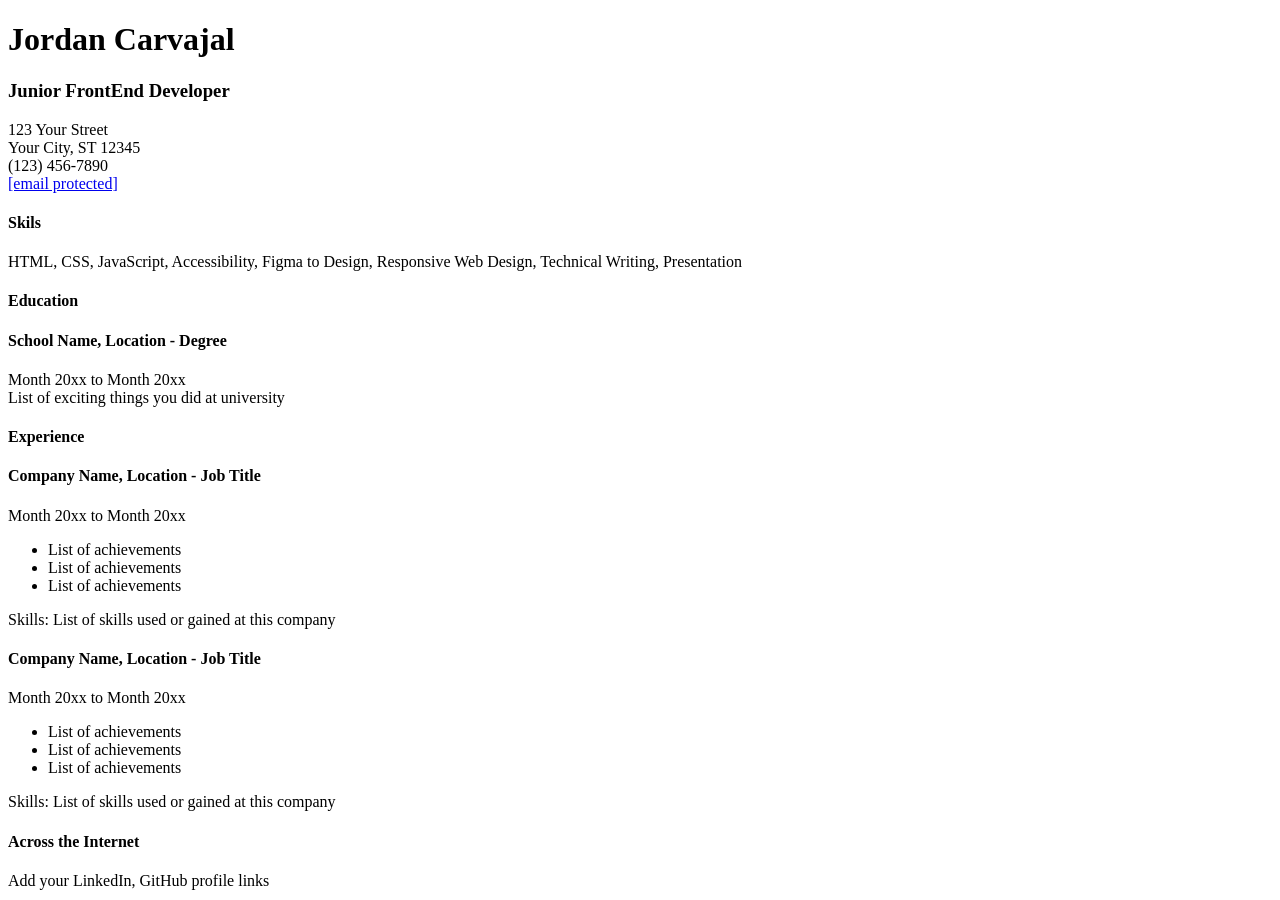
==== 1.0 CV de una sola página/Index.html @ 9f87e7a0 "first commit" ====
<!doctype html>
<html lang="es">

<head>
  <meta charset="UTF-8" />
  <meta name="viewport" content="width=device-width, initial-scale=1.0" />
  <title>Document</title>
</head>

<body>
  <header>
    <h1>Jordan Carvajal</h1>
    <h3>Junior FrontEnd Developer</h3>
    <p>
      123 Your Street <br />
      Your City, ST 12345 <br />
      (123) 456-7890<br />
      <a href="#">[email protected]</a>
    </p>
  </header>

  <main>
    <article>
      <h4>Skils</h4>
      <p>
        HTML, CSS, JavaScript, Accessibility, Figma to Design, Responsive Web
        Design, Technical Writing, Presentation
      </p>
    </article>

    <article>
      <h4>Education</h4>
      <p>
      <h4>School Name, Location - Degree</h4>
      Month 20xx to Month 20xx <br>
      List of exciting things you did at university
      </p>
    </article>

    <article>
      <h4>Experience</h4>
      <p>
      <h4>Company Name, Location - Job Title</h4>
      Month 20xx to Month 20xx
      <ul>
        <li>List of achievements</li>
        <li>List of achievements</li>
        <li>List of achievements</li>
      </ul>
      Skills: List of skills used or gained at this company
      </p>
      <p>
      <h4>Company Name, Location - Job Title</h4>
      Month 20xx to Month 20xx
      <ul>
        <li>List of achievements</li>
        <li>List of achievements</li>
        <li>List of achievements</li>
      </ul>
      Skills: List of skills used or gained at this company
      </p>
    </article>
  </main>
  <footer>
    <h4>Across the Internet</h4>
    Add your LinkedIn, GitHub profile links

  </footer>
</body>

</html>
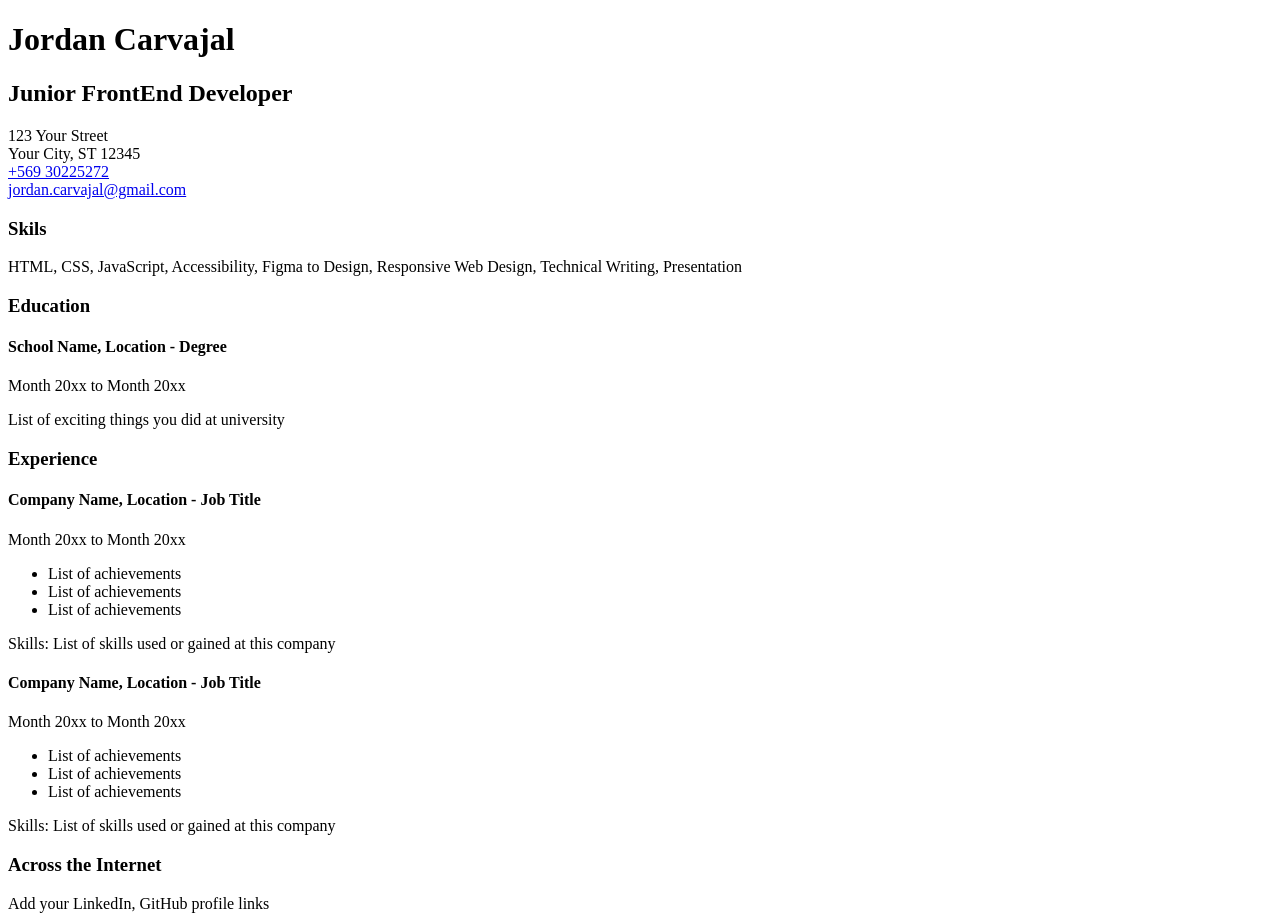
==== commit 99adf38f: "se arrglean varios errores de estructura y se agregan faltantes que son los meta og, icon, numero y " ====
--- a/1.0 CV de una sola página/Index.html
+++ b/1.0 CV de una sola página/Index.html
@@ -1,71 +1,85 @@
 <!doctype html>
 <html lang="es">
+  <head>
+    <meta charset="UTF-8" />
+    <!-- Meta NAME descripcion no visible de la web -->
+    <meta name="viewport" content="width=device-width, initial-scale=1.0" />
+    <meta
+      name="description"
+      content="Jordan Carvajal, desarrollador frontend junior"
+    />
+    <meta name="author" content="Jordan Carvajal" />
 
-<head>
-  <meta charset="UTF-8" />
-  <meta name="viewport" content="width=device-width, initial-scale=1.0" />
-  <title>Document</title>
-</head>
+    <!-- Meta OG para compartir redes sociales y previews -->
+    <meta property="og:title" content="Curriculum practica" />
+    <meta
+      property="og:description"
+      content="Currículum de desarrollador frontend junior"
+    />
+    <meta property="og:type" content="website" />
+    <meta property="og:url" content="https://github.com/JCarvajalLab" />
 
-<body>
-  <header>
-    <h1>Jordan Carvajal</h1>
-    <h3>Junior FrontEnd Developer</h3>
-    <p>
-      123 Your Street <br />
-      Your City, ST 12345 <br />
-      (123) 456-7890<br />
-      <a href="#">[email protected]</a>
-    </p>
-  </header>
+    <!-- Icono en la pestana del navegador -->
+    <link rel="icon" href="Assets/img/favicon.ico" />
 
-  <main>
-    <article>
-      <h4>Skils</h4>
+    <title>Curriculum</title>
+  </head>
+
+  <body>
+    <header>
+      <h1>Jordan Carvajal</h1>
+      <h2>Junior FrontEnd Developer</h2>
       <p>
-        HTML, CSS, JavaScript, Accessibility, Figma to Design, Responsive Web
-        Design, Technical Writing, Presentation
+        123 Your Street <br />
+        Your City, ST 12345 <br />
+        <a href="tel:+56930225272">+569 30225272</a><br />
+        <a href="mailto:jordan.carvajal@gmail.com">jordan.carvajal@gmail.com</a>
       </p>
-    </article>
+    </header>
+<!-- Se crean secciones para separar los temas y en experiencia se agrega un article para separar las diferentes experiencias -->
+    <main>
+      <section>
+        <h3>Skils</h3>
+        <p>
+          HTML, CSS, JavaScript, Accessibility, Figma to Design, Responsive Web
+          Design, Technical Writing, Presentation
+        </p>
+      </section>
 
-    <article>
-      <h4>Education</h4>
-      <p>
-      <h4>School Name, Location - Degree</h4>
-      Month 20xx to Month 20xx <br>
-      List of exciting things you did at university
-      </p>
-    </article>
-
-    <article>
-      <h4>Experience</h4>
-      <p>
-      <h4>Company Name, Location - Job Title</h4>
-      Month 20xx to Month 20xx
-      <ul>
-        <li>List of achievements</li>
-        <li>List of achievements</li>
-        <li>List of achievements</li>
-      </ul>
-      Skills: List of skills used or gained at this company
-      </p>
-      <p>
-      <h4>Company Name, Location - Job Title</h4>
-      Month 20xx to Month 20xx
-      <ul>
-        <li>List of achievements</li>
-        <li>List of achievements</li>
-        <li>List of achievements</li>
-      </ul>
-      Skills: List of skills used or gained at this company
-      </p>
-    </article>
-  </main>
-  <footer>
-    <h4>Across the Internet</h4>
-    Add your LinkedIn, GitHub profile links
-
-  </footer>
-</body>
-
-</html>+      <section>
+        <h3>Education</h3>
+        <h4>School Name, Location - Degree</h4>
+        <p>Month 20xx to Month 20xx</p>
+        <p>List of exciting things you did at university</p>
+      </section>
+<!-- Nota personal los <p> no pueden tener a dentro un h1,h2,etc... -->
+      <section>
+        <h3>Experience</h3>
+        <article>
+          <h4>Company Name, Location - Job Title</h4>
+          <p>Month 20xx to Month 20xx</p>
+          <ul>
+            <li>List of achievements</li>
+            <li>List of achievements</li>
+            <li>List of achievements</li>
+          </ul>
+          <p>Skills: List of skills used or gained at this company</p>
+        </article>
+        <article>
+          <h4>Company Name, Location - Job Title</h4>
+          <p>Month 20xx to Month 20xx</p>
+          <ul>
+            <li>List of achievements</li>
+            <li>List of achievements</li>
+            <li>List of achievements</li>
+          </ul>
+          <p>Skills: List of skills used or gained at this company</p>
+        </article>
+      </section>
+    </main>
+    <footer>
+      <h3>Across the Internet</h3>
+      Add your LinkedIn, GitHub profile links
+    </footer>
+  </body>
+</html>
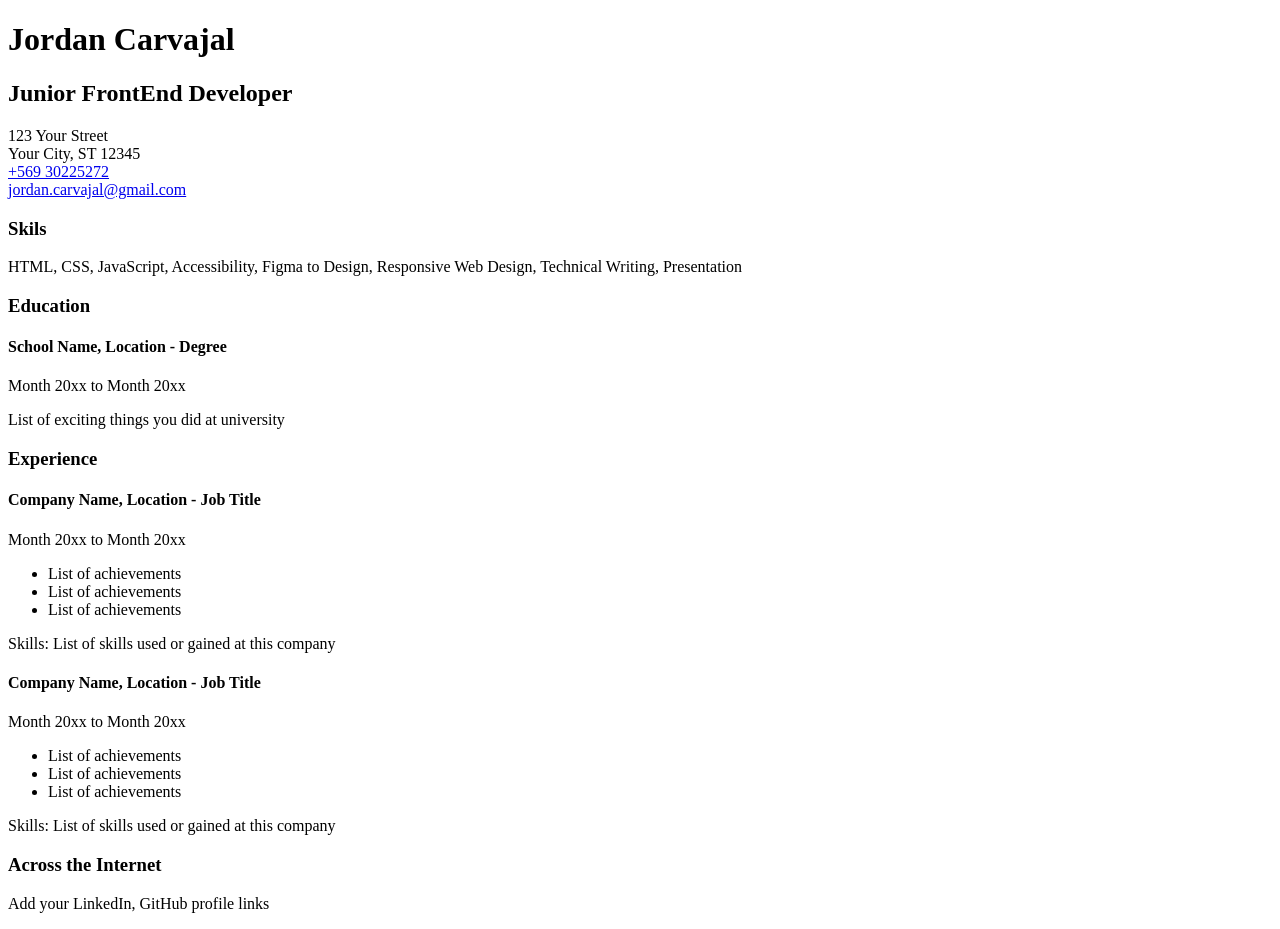
==== commit 83f9a2dc: "se actualiza" ====
--- a/1.0 CV de una sola página/Index.html
+++ b/1.0 CV de una sola página/Index.html
@@ -1,26 +1,20 @@
 <!doctype html>
 <html lang="es">
   <head>
-    <meta charset="UTF-8" />
+    <meta charset="UTF-8"/>
     <!-- Meta NAME descripcion no visible de la web -->
-    <meta name="viewport" content="width=device-width, initial-scale=1.0" />
-    <meta
-      name="description"
-      content="Jordan Carvajal, desarrollador frontend junior"
-    />
-    <meta name="author" content="Jordan Carvajal" />
+    <meta name="viewport" content="width=device-width, initial-scale=1.0"/>
+    <meta name="description" content="Jordan Carvajal, desarrollador frontend junior"/>
+    <meta name="author" content="Jordan Carvajal"/>
 
     <!-- Meta OG para compartir redes sociales y previews -->
-    <meta property="og:title" content="Curriculum practica" />
-    <meta
-      property="og:description"
-      content="Currículum de desarrollador frontend junior"
-    />
-    <meta property="og:type" content="website" />
-    <meta property="og:url" content="https://github.com/JCarvajalLab" />
+    <meta property="og:title" content="Curriculum practica"/>
+    <meta property="og:description" content="Currículum de desarrollador frontend junior"/>
+    <meta property="og:type" content="website"/>
+    <meta property="og:url" content="https://github.com/JCarvajalLab"/>
 
     <!-- Icono en la pestana del navegador -->
-    <link rel="icon" href="Assets/img/favicon.ico" />
+    <link rel="icon" href="Assets/img/favicon.ico"/>
 
     <title>Curriculum</title>
   </head>
@@ -32,11 +26,12 @@
       <p>
         123 Your Street <br />
         Your City, ST 12345 <br />
-        <a href="tel:+56930225272">+569 30225272</a><br />
+        <!-- Se agregan enlaces funcionales, pero no reales -->
+        <a href="tel:+56930225272">+569 30225272</a><br/>
         <a href="mailto:jordan.carvajal@gmail.com">jordan.carvajal@gmail.com</a>
       </p>
     </header>
-<!-- Se crean secciones para separar los temas y en experiencia se agrega un article para separar las diferentes experiencias -->
+    <!-- Se crean secciones para separar los temas y en experiencia se agrega un article para separar las diferentes experiencias -->
     <main>
       <section>
         <h3>Skils</h3>
@@ -52,7 +47,7 @@
         <p>Month 20xx to Month 20xx</p>
         <p>List of exciting things you did at university</p>
       </section>
-<!-- Nota personal los <p> no pueden tener a dentro un h1,h2,etc... -->
+      <!-- Nota personal los <p> no pueden tener a dentro un h1,h2,etc... -->
       <section>
         <h3>Experience</h3>
         <article>
@@ -79,7 +74,7 @@
     </main>
     <footer>
       <h3>Across the Internet</h3>
-      Add your LinkedIn, GitHub profile links
+      <p>Add your LinkedIn, GitHub profile links</p>
     </footer>
   </body>
 </html>
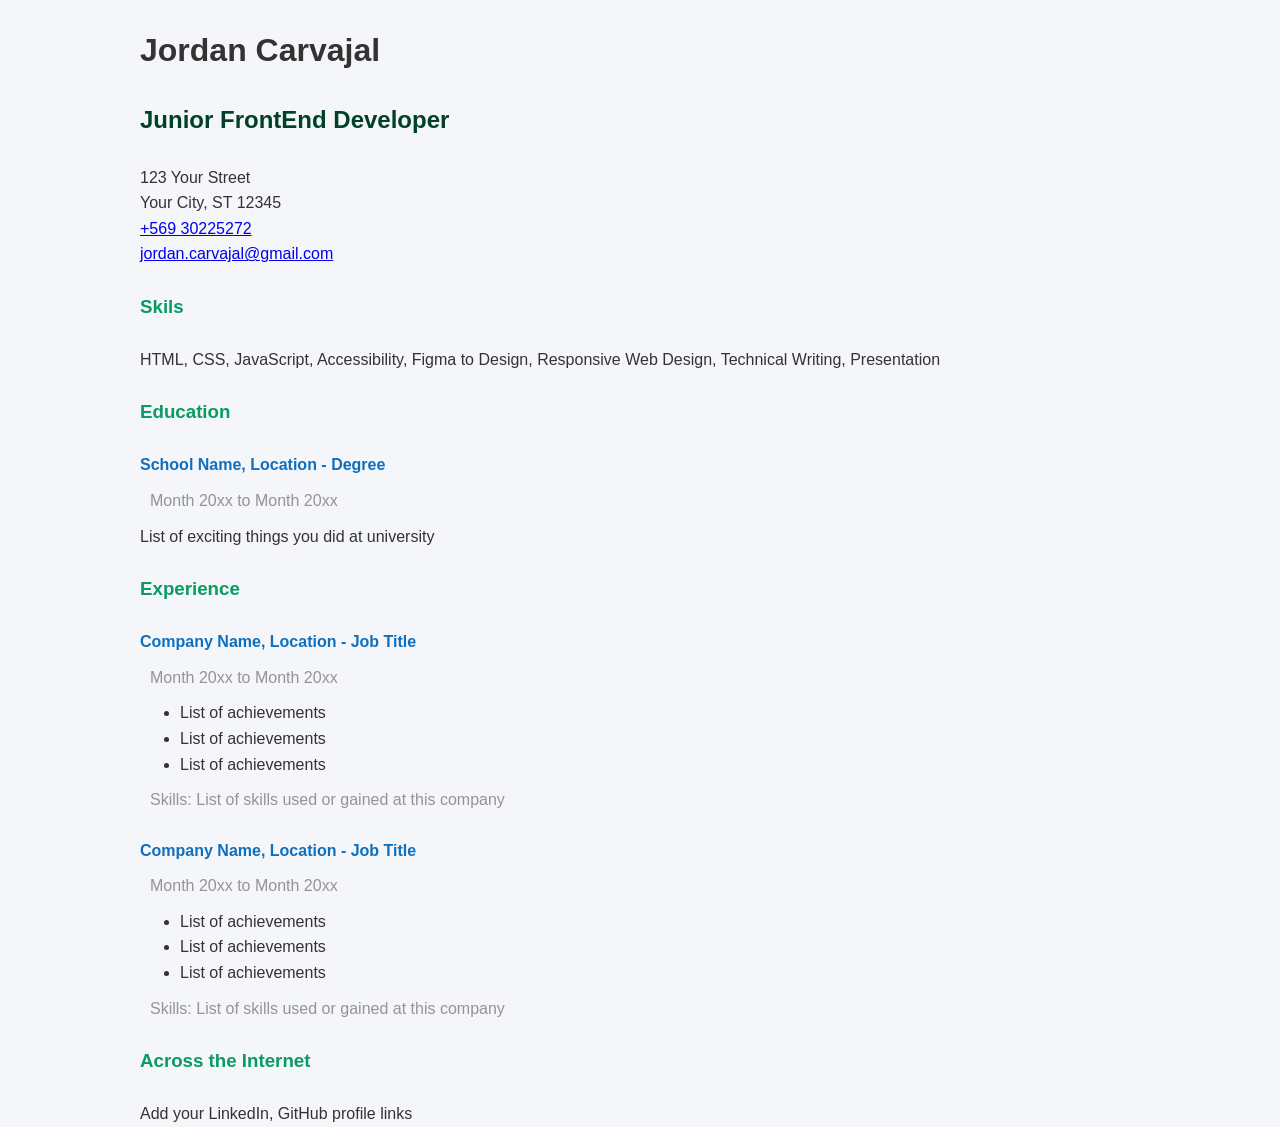
==== commit a9de43c9: "se agregan a ambas paginas la pauta, en el cv se agrega css para que se vea igual al del ejemplo" ====
--- a/1.0 CV de una sola página/Index.html
+++ b/1.0 CV de una sola página/Index.html
@@ -1,80 +1,93 @@
 <!doctype html>
 <html lang="es">
   <head>
-    <meta charset="UTF-8"/>
+    <meta charset="UTF-8" />
     <!-- Meta NAME descripcion no visible de la web -->
-    <meta name="viewport" content="width=device-width, initial-scale=1.0"/>
-    <meta name="description" content="Jordan Carvajal, desarrollador frontend junior"/>
-    <meta name="author" content="Jordan Carvajal"/>
+    <meta name="viewport" content="width=device-width, initial-scale=1.0" />
+    <meta
+      name="description"
+      content="Jordan Carvajal, desarrollador frontend junior"
+    />
+    <meta name="author" content="Jordan Carvajal" />
 
     <!-- Meta OG para compartir redes sociales y previews -->
-    <meta property="og:title" content="Curriculum practica"/>
-    <meta property="og:description" content="Currículum de desarrollador frontend junior"/>
-    <meta property="og:type" content="website"/>
-    <meta property="og:url" content="https://github.com/JCarvajalLab"/>
+    <meta property="og:title" content="Curriculum practica" />
+    <meta
+      property="og:description"
+      content="Currículum de desarrollador frontend junior"
+    />
+    <meta property="og:type" content="website" />
+    <meta property="og:url" content="https://github.com/JCarvajalLab" />
 
     <!-- Icono en la pestana del navegador -->
-    <link rel="icon" href="Assets/img/favicon.ico"/>
+    <link rel="icon" href="Assets/img/favicon.ico" />
+    <!-- Style -->
+    <link rel="stylesheet" href="Assets/css/style.css" />
 
     <title>Curriculum</title>
   </head>
 
   <body>
-    <header>
-      <h1>Jordan Carvajal</h1>
-      <h2>Junior FrontEnd Developer</h2>
-      <p>
-        123 Your Street <br />
-        Your City, ST 12345 <br />
-        <!-- Se agregan enlaces funcionales, pero no reales -->
-        <a href="tel:+56930225272">+569 30225272</a><br/>
-        <a href="mailto:jordan.carvajal@gmail.com">jordan.carvajal@gmail.com</a>
-      </p>
-    </header>
-    <!-- Se crean secciones para separar los temas y en experiencia se agrega un article para separar las diferentes experiencias -->
-    <main>
-      <section>
-        <h3>Skils</h3>
-        <p>
-          HTML, CSS, JavaScript, Accessibility, Figma to Design, Responsive Web
-          Design, Technical Writing, Presentation
+    <div class="container">
+      <header>
+        <h1>Jordan Carvajal</h1>
+        <h2>Junior FrontEnd Developer</h2>
+        <p id="addres">
+          123 Your Street <br />
+          Your City, ST 12345 <br />
+          <!-- Se agregan enlaces funcionales, pero no reales -->
+          <a href="tel:+56930225272">+569 30225272</a><br />
+          <a href="mailto:jordan.carvajal@gmail.com"
+            >jordan.carvajal@gmail.com</a
+          >
         </p>
-      </section>
+      </header>
+      <!-- Se crean secciones para separar los temas y en experiencia se agrega un article para separar las diferentes experiencias -->
+      <main>
+        <section>
+          <h3>Skils</h3>
+          <p>
+            HTML, CSS, JavaScript, Accessibility, Figma to Design, Responsive
+            Web Design, Technical Writing, Presentation
+          </p>
+        </section>
 
-      <section>
-        <h3>Education</h3>
-        <h4>School Name, Location - Degree</h4>
-        <p>Month 20xx to Month 20xx</p>
-        <p>List of exciting things you did at university</p>
-      </section>
-      <!-- Nota personal los <p> no pueden tener a dentro un h1,h2,etc... -->
-      <section>
-        <h3>Experience</h3>
-        <article>
-          <h4>Company Name, Location - Job Title</h4>
-          <p>Month 20xx to Month 20xx</p>
-          <ul>
-            <li>List of achievements</li>
-            <li>List of achievements</li>
-            <li>List of achievements</li>
-          </ul>
-          <p>Skills: List of skills used or gained at this company</p>
-        </article>
-        <article>
-          <h4>Company Name, Location - Job Title</h4>
-          <p>Month 20xx to Month 20xx</p>
-          <ul>
-            <li>List of achievements</li>
-            <li>List of achievements</li>
-            <li>List of achievements</li>
-          </ul>
-          <p>Skills: List of skills used or gained at this company</p>
-        </article>
-      </section>
-    </main>
-    <footer>
-      <h3>Across the Internet</h3>
-      <p>Add your LinkedIn, GitHub profile links</p>
-    </footer>
+        <section>
+          <h3>Education</h3>
+          <h4>School Name, Location - Degree</h4>
+          <p id="date">Month 20xx to Month 20xx</p>
+          <p>List of exciting things you did at university</p>
+        </section>
+        <!-- Nota personal los <p> no pueden tener a dentro un h1,h2,etc... -->
+        <section>
+          <h3>Experience</h3>
+          <article>
+            <h4>Company Name, Location - Job Title</h4>
+            <p id="date">Month 20xx to Month 20xx</p>
+            <ul>
+              <li>List of achievements</li>
+              <li>List of achievements</li>
+              <li>List of achievements</li>
+            </ul>
+            <p id="skills">Skills: List of skills used or gained at this company</p>
+          </article>
+          <article>
+            <h4>Company Name, Location - Job Title</h4>
+            <p id="date">Month 20xx to Month 20xx</p>
+            <ul>
+              <li>List of achievements</li>
+              <li>List of achievements</li>
+              <li>List of achievements</li>
+            </ul>
+            <p id="skills">Skills: List of skills used or gained at this company</p>
+          </article>
+        </section>
+      </main>
+      <!-- se le agrega al <p> -->
+      <footer>
+        <h3>Across the Internet</h3>
+        <p>Add your LinkedIn, GitHub profile links</p>
+      </footer>
+    </div>
   </body>
 </html>
--- a/1.0 CV de una sola página/Assets/css/style.css
+++ b/1.0 CV de una sola página/Assets/css/style.css
@@ -0,0 +1,45 @@
+* {
+  margin: 0;
+}
+
+body {
+  font-family: Arial, Helvetica, sans-serif;
+  background-color: #f4f6f9;
+  color: #333;
+  line-height: 1.6;
+}
+
+.container {
+  width: 90%;
+  max-width: 1000px;
+  margin: 0 auto;
+}
+
+#addres {
+  margin-top: 25px;
+  margin-bottom: 25px;
+}
+#date, #skills{
+  color: #949494;
+  margin: 10px;
+}
+
+h1 {
+  color: #333;
+  margin-top: 25px;
+  margin-bottom: 5px;
+}
+h2 {
+  color: #004128;
+  margin-top: 25px;
+  margin-bottom: 25px;
+}
+h3 {
+  color: #099b63;
+  margin-top: 25px;
+  margin-bottom: 25px;
+}
+h4 {
+  color: #0f6fbe;
+  margin-top: 25px;
+}
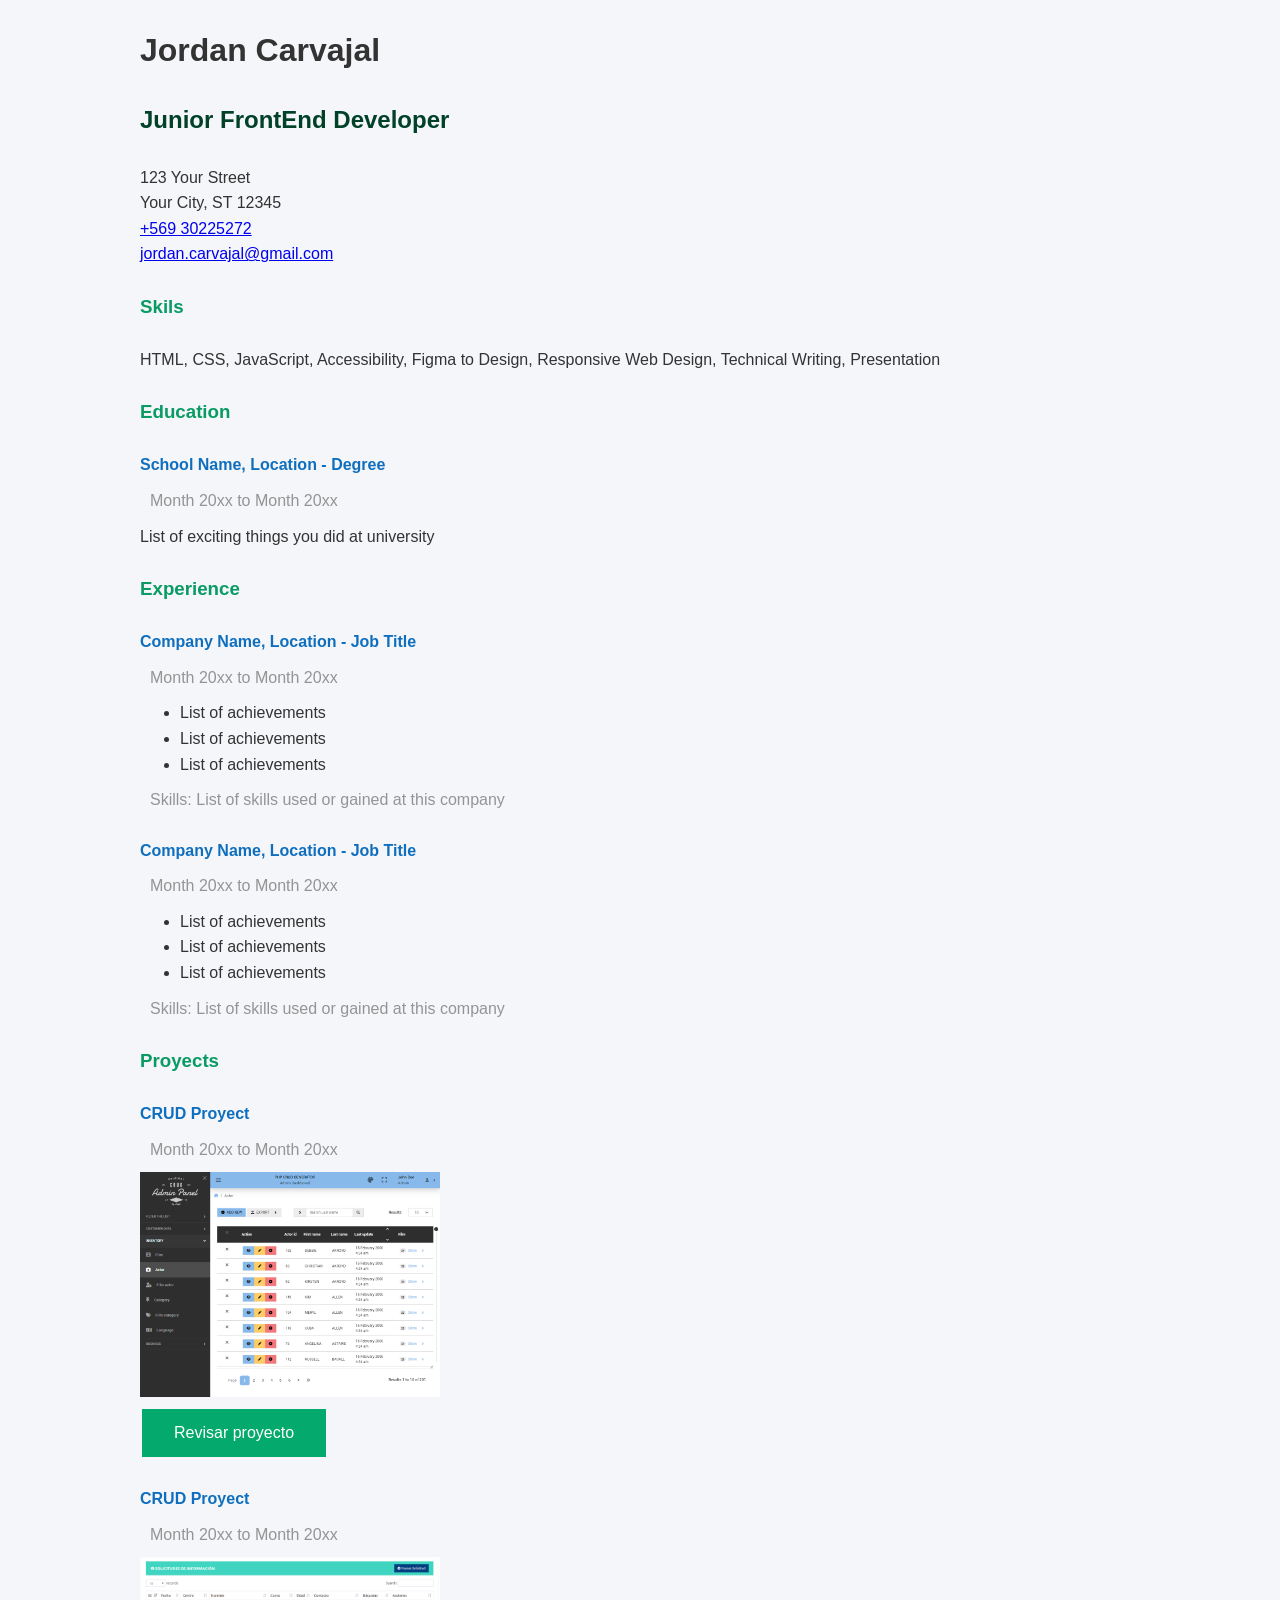
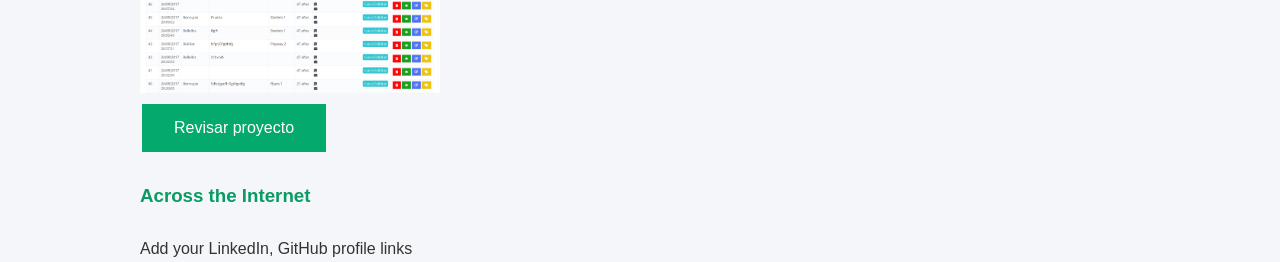
==== commit bf58b1e2: "se agrega seccion proyectos con proyecto de ejemplo fake" ====
--- a/1.0 CV de una sola página/Index.html
+++ b/1.0 CV de una sola página/Index.html
@@ -69,7 +69,9 @@
               <li>List of achievements</li>
               <li>List of achievements</li>
             </ul>
-            <p id="skills">Skills: List of skills used or gained at this company</p>
+            <p id="skills">
+              Skills: List of skills used or gained at this company
+            </p>
           </article>
           <article>
             <h4>Company Name, Location - Job Title</h4>
@@ -79,7 +81,30 @@
               <li>List of achievements</li>
               <li>List of achievements</li>
             </ul>
-            <p id="skills">Skills: List of skills used or gained at this company</p>
+            <p id="skills">
+              Skills: List of skills used or gained at this company
+            </p>
+          </article>
+        </section>
+        <!-- Se agregan proyectos y repositorios  -->
+
+        <section>
+          <h3>Proyects</h3>
+          <article>
+            <h4>CRUD Proyect</h4>
+            <p id="date">Month 20xx to Month 20xx</p>
+            <img src="Assets/img/Crud.png" alt="" /><br />
+            <a href="https://www.google.com">
+              <button class="button button1">Revisar proyecto</button>
+            </a>
+          </article>
+          <article>
+            <h4>CRUD Proyect</h4>
+            <p id="date">Month 20xx to Month 20xx</p>
+            <img src="Assets/img/Crud2.png" alt="" /><br />
+            <a href="https://www.google.com">
+              <button class="button button1">Revisar proyecto</button>
+            </a>
           </article>
         </section>
       </main>
--- a/1.0 CV de una sola página/Assets/css/style.css
+++ b/1.0 CV de una sola página/Assets/css/style.css
@@ -43,3 +43,21 @@
   color: #0f6fbe;
   margin-top: 25px;
 }
+
+img{
+  max-width: 300px;
+}
+
+button{
+  border: none;
+  color: white;
+  padding: 15px 32px;
+  text-align: center;
+  text-decoration: none;
+  display: inline-block;
+  font-size: 16px;
+  margin: 4px 2px;
+  cursor: pointer;
+}
+
+.button1 {background-color: #04AA6D;}
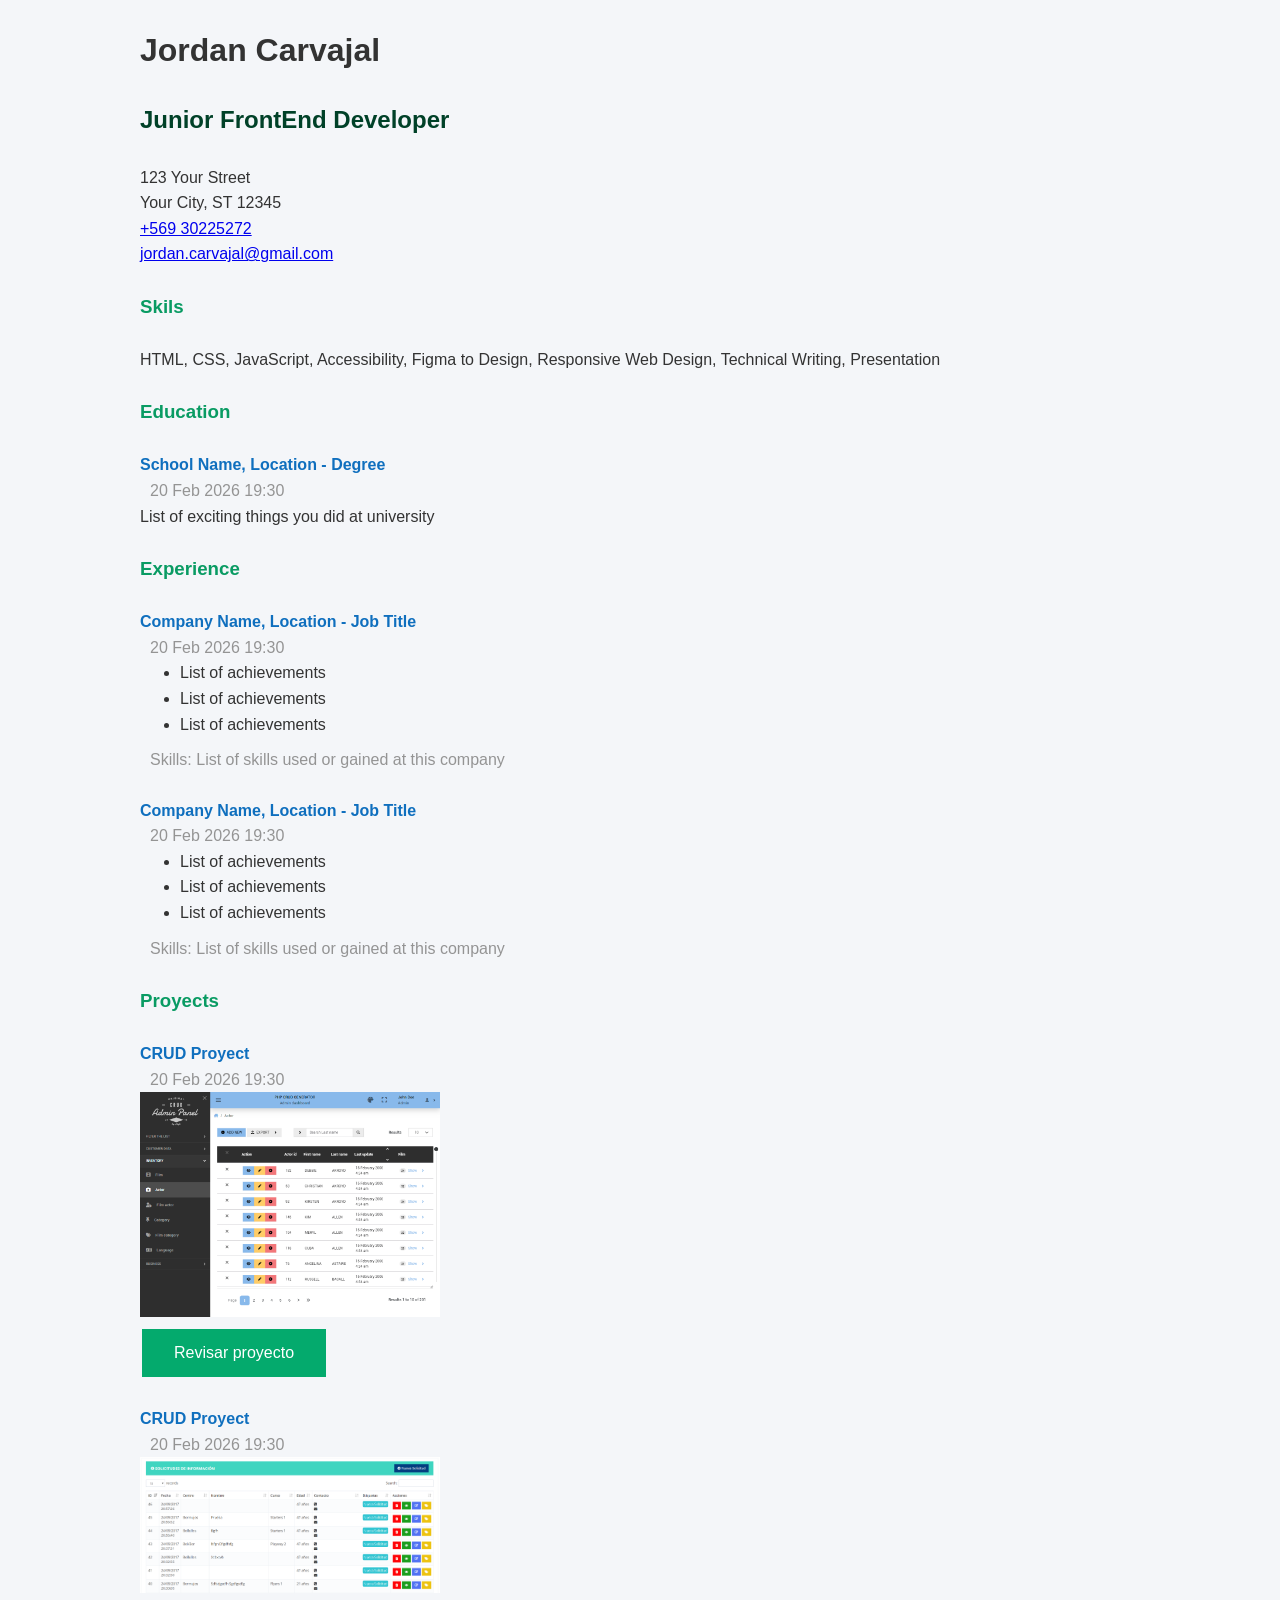
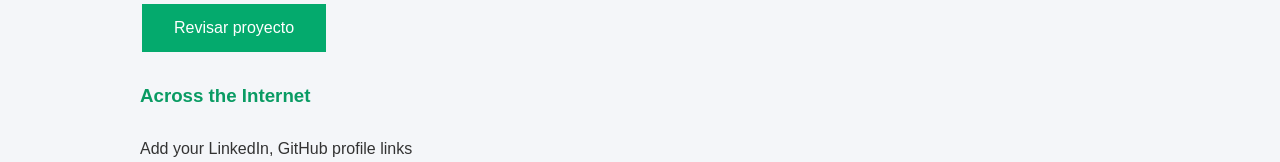
==== commit fda10744: "se actualozan los meta y se agregan los twitter, se modifica orden y se agregan unos faltantes, modi" ====
--- a/1.0 CV de una sola página/Index.html
+++ b/1.0 CV de una sola página/Index.html
@@ -1,118 +1,126 @@
 <!doctype html>
 <html lang="es">
-  <head>
-    <meta charset="UTF-8" />
-    <!-- Meta NAME descripcion no visible de la web -->
-    <meta name="viewport" content="width=device-width, initial-scale=1.0" />
-    <meta
-      name="description"
-      content="Jordan Carvajal, desarrollador frontend junior"
-    />
-    <meta name="author" content="Jordan Carvajal" />
 
-    <!-- Meta OG para compartir redes sociales y previews -->
-    <meta property="og:title" content="Curriculum practica" />
-    <meta
-      property="og:description"
-      content="Currículum de desarrollador frontend junior"
-    />
-    <meta property="og:type" content="website" />
-    <meta property="og:url" content="https://github.com/JCarvajalLab" />
+<head>
+  <meta charset="UTF-8" />
+  <!-- Meta NAME descripcion no visible de la web -->
+  <meta name="viewport" content="width=device-width, initial-scale=1.0" />
+  <!-- Titulo -->
+  <title>Curriculum</title>
+  <!-- Descripcion y author -->
+  <meta name="description" content="Jordan Carvajal, desarrollador frontend junior" />
+  <meta name="author" content="Jordan Carvajal" />
 
-    <!-- Icono en la pestana del navegador -->
-    <link rel="icon" href="Assets/img/favicon.ico" />
-    <!-- Style -->
-    <link rel="stylesheet" href="Assets/css/style.css" />
+  <!-- Canonical -->
+  <link rel="canonical" href="https://jcarvajal.dev" />
+  <!-- Meta OG para compartir redes sociales y previews -->
+  <meta property="og:title" content="Curriculum practica" />
+  <meta property="og:description" content="Currículum de desarrollador frontend junior" />
+  <meta property="og:type" content="website" />
+  <meta property="og:image" content="https://tusitio.com/img/preview.png" />
+  <meta property="og:site_name" content="Jordan Carvajal CV" />
+  <meta property="og:url" content="https://jcarvajal.dev" />
 
-    <title>Curriculum</title>
-  </head>
+  <!-- Twitter Card -->
+  <meta name="twitter:card" content="summary_large_image" />
+  <meta name="twitter:title" content="Curriculum practica" />
+  <meta name="twitter:description" content="Currículum de desarrollador frontend junior" />
+  <meta name="twitter:image" content="https://tusitio.com/img/preview.png" />
+  <meta name="twitter:url" content="https://jcarvajal.dev" />
 
-  <body>
-    <div class="container">
-      <header>
-        <h1>Jordan Carvajal</h1>
-        <h2>Junior FrontEnd Developer</h2>
-        <p id="addres">
-          123 Your Street <br />
-          Your City, ST 12345 <br />
-          <!-- Se agregan enlaces funcionales, pero no reales -->
-          <a href="tel:+56930225272">+569 30225272</a><br />
-          <a href="mailto:jordan.carvajal@gmail.com"
-            >jordan.carvajal@gmail.com</a
-          >
+  <!-- Icono en la pestana del navegador favicon-->
+  <link rel="icon" href="Assets/img/favicon.ico" />
+  <!-- Style -->
+  <link rel="stylesheet" href="Assets/css/style.css" />
+</head>
+
+<body>
+  <div class="container">
+    <header>
+      <h1>Jordan Carvajal</h1>
+      <h2>Junior FrontEnd Developer</h2>
+      <p id="addres">
+        123 Your Street <br />
+        Your City, ST 12345 <br />
+        <!-- Se agregan enlaces funcionales, pero no reales -->
+        <a href="tel:+56930225272">+569 30225272</a><br />
+        <a href="mailto:jordan.carvajal@gmail.com">jordan.carvajal@gmail.com</a>
+      </p>
+    </header>
+    <!-- Se crean secciones para separar los temas y en experiencia se agrega un article para separar las diferentes experiencias -->
+    <main>
+      <section>
+        <h3>Skils</h3>
+        <p>
+          HTML, CSS, JavaScript, Accessibility, Figma to Design, Responsive
+          Web Design, Technical Writing, Presentation
         </p>
-      </header>
-      <!-- Se crean secciones para separar los temas y en experiencia se agrega un article para separar las diferentes experiencias -->
-      <main>
-        <section>
-          <h3>Skils</h3>
-          <p>
-            HTML, CSS, JavaScript, Accessibility, Figma to Design, Responsive
-            Web Design, Technical Writing, Presentation
+      </section>
+
+      <section>
+        <h3>Education</h3>
+        <h4>School Name, Location - Degree</h4>
+        <time datetime="2026-02-20T14:30" class="date">20 Feb 2026 19:30</time>
+        <p>List of exciting things you did at university</p>
+      </section>
+      <!-- Nota personal los <p> no pueden tener a dentro un h1,h2,etc... -->
+      <section>
+        <h3>Experience</h3>
+        <article>
+          <h4>Company Name, Location - Job Title</h4>
+
+          <time datetime="2026-02-20T14:30" class="date">20 Feb 2026 19:30</time>
+          <ul>
+            <li>List of achievements</li>
+            <li>List of achievements</li>
+            <li>List of achievements</li>
+          </ul>
+          <p id="skills">
+            Skills: List of skills used or gained at this company
           </p>
-        </section>
+        </article>
+        <article>
+          <h4>Company Name, Location - Job Title</h4>
+          <time datetime="2026-02-20T14:30" class="date">20 Feb 2026 19:30</time>
+          <ul>
+            <li>List of achievements</li>
+            <li>List of achievements</li>
+            <li>List of achievements</li>
+          </ul>
+          <p id="skills">
+            Skills: List of skills used or gained at this company
+          </p>
+        </article>
+      </section>
+      <!-- Se agregan proyectos y repositorios  -->
 
-        <section>
-          <h3>Education</h3>
-          <h4>School Name, Location - Degree</h4>
-          <p id="date">Month 20xx to Month 20xx</p>
-          <p>List of exciting things you did at university</p>
-        </section>
-        <!-- Nota personal los <p> no pueden tener a dentro un h1,h2,etc... -->
-        <section>
-          <h3>Experience</h3>
-          <article>
-            <h4>Company Name, Location - Job Title</h4>
-            <p id="date">Month 20xx to Month 20xx</p>
-            <ul>
-              <li>List of achievements</li>
-              <li>List of achievements</li>
-              <li>List of achievements</li>
-            </ul>
-            <p id="skills">
-              Skills: List of skills used or gained at this company
-            </p>
-          </article>
-          <article>
-            <h4>Company Name, Location - Job Title</h4>
-            <p id="date">Month 20xx to Month 20xx</p>
-            <ul>
-              <li>List of achievements</li>
-              <li>List of achievements</li>
-              <li>List of achievements</li>
-            </ul>
-            <p id="skills">
-              Skills: List of skills used or gained at this company
-            </p>
-          </article>
-        </section>
-        <!-- Se agregan proyectos y repositorios  -->
+      <section>
+        <h3>Proyects</h3>
+        <article>
+          <h4>CRUD Proyect</h4>
+          <time datetime="2026-02-20T14:30" class="date">20 Feb 2026 19:30</time><br />
+          <img src="Assets/img/Crud.png" alt="" /><br />
+          <a href="https://www.google.com">
+            <button class="button button1">Revisar proyecto</button>
+          </a>
+        </article>
+        <article>
+          <h4>CRUD Proyect</h4>
+          <time datetime="2026-02-20T14:30" class="date">20 Feb 2026 19:30</time>
+          <br />
+          <img src="Assets/img/Crud2.png" alt="" /><br />
+          <a href="https://www.google.com">
+            <button class="button button1">Revisar proyecto</button>
+          </a>
+        </article>
+      </section>
+    </main>
+    <!-- se le agrega al <p> -->
+    <footer>
+      <h3>Across the Internet</h3>
+      <p>Add your LinkedIn, GitHub profile links</p>
+    </footer>
+  </div>
+</body>
 
-        <section>
-          <h3>Proyects</h3>
-          <article>
-            <h4>CRUD Proyect</h4>
-            <p id="date">Month 20xx to Month 20xx</p>
-            <img src="Assets/img/Crud.png" alt="" /><br />
-            <a href="https://www.google.com">
-              <button class="button button1">Revisar proyecto</button>
-            </a>
-          </article>
-          <article>
-            <h4>CRUD Proyect</h4>
-            <p id="date">Month 20xx to Month 20xx</p>
-            <img src="Assets/img/Crud2.png" alt="" /><br />
-            <a href="https://www.google.com">
-              <button class="button button1">Revisar proyecto</button>
-            </a>
-          </article>
-        </section>
-      </main>
-      <!-- se le agrega al <p> -->
-      <footer>
-        <h3>Across the Internet</h3>
-        <p>Add your LinkedIn, GitHub profile links</p>
-      </footer>
-    </div>
-  </body>
-</html>
+</html>
--- a/1.0 CV de una sola página/Assets/css/style.css
+++ b/1.0 CV de una sola página/Assets/css/style.css
@@ -19,7 +19,7 @@
   margin-top: 25px;
   margin-bottom: 25px;
 }
-#date, #skills{
+.date, #skills{
   color: #949494;
   margin: 10px;
 }
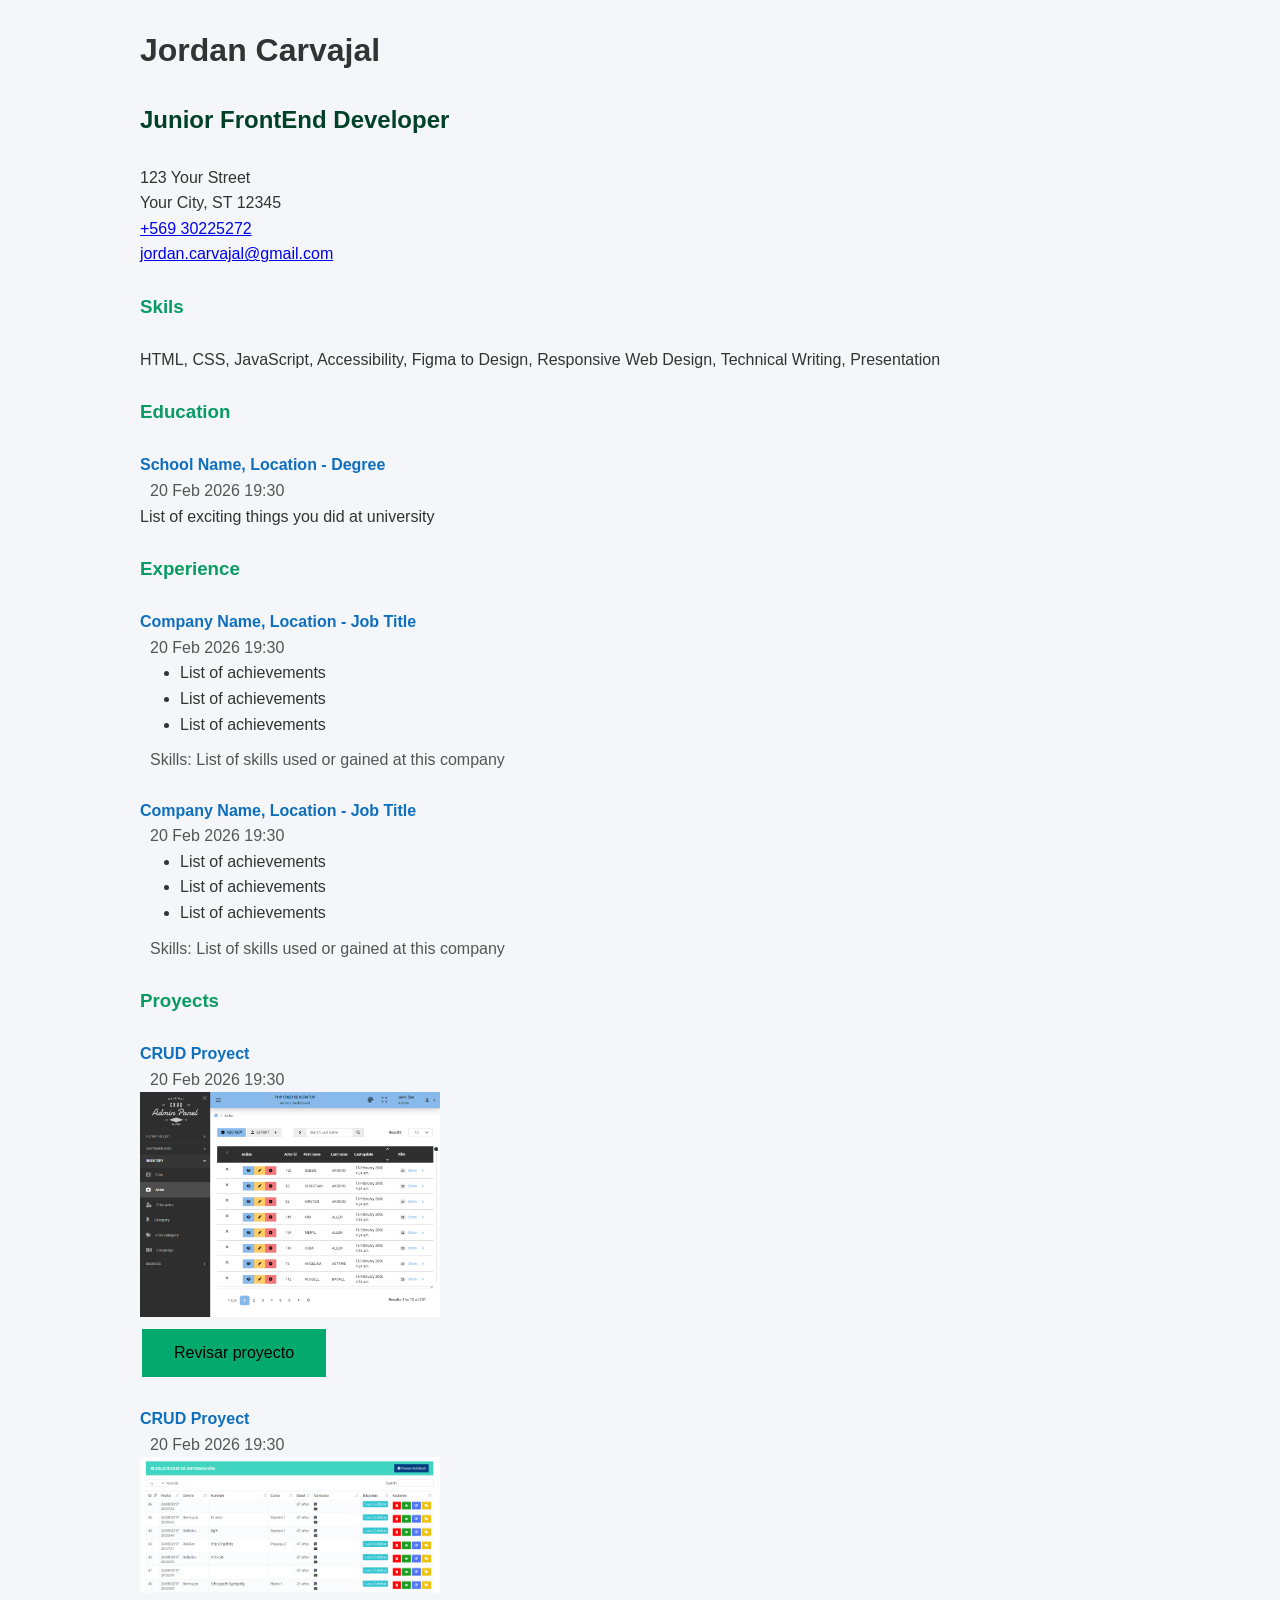
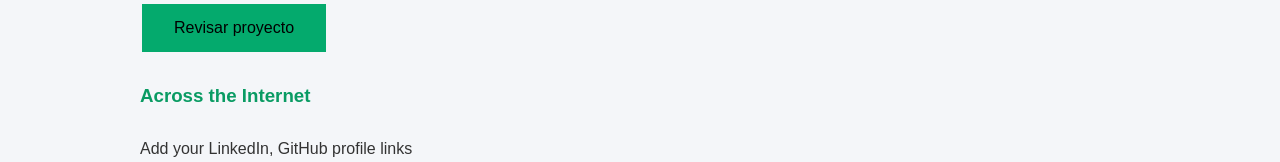
==== commit 0fe1f9af: "se valida con wave la web y se arreglan errores de colores por contraste, quedando todo ok sin error" ====
--- a/1.0 CV de una sola página/Index.html
+++ b/1.0 CV de una sola página/Index.html
@@ -109,7 +109,7 @@
           <time datetime="2026-02-20T14:30" class="date">20 Feb 2026 19:30</time>
           <br />
           <img src="Assets/img/Crud2.png" alt="" /><br />
-          <a href="https://www.google.com">
+          <a href="https://www.google.cl">
             <button class="button button1">Revisar proyecto</button>
           </a>
         </article>
--- a/1.0 CV de una sola página/Assets/css/style.css
+++ b/1.0 CV de una sola página/Assets/css/style.css
@@ -20,7 +20,7 @@
   margin-bottom: 25px;
 }
 .date, #skills{
-  color: #949494;
+  color: #555;
   margin: 10px;
 }
 
@@ -50,7 +50,7 @@
 
 button{
   border: none;
-  color: white;
+  color: black;
   padding: 15px 32px;
   text-align: center;
   text-decoration: none;
